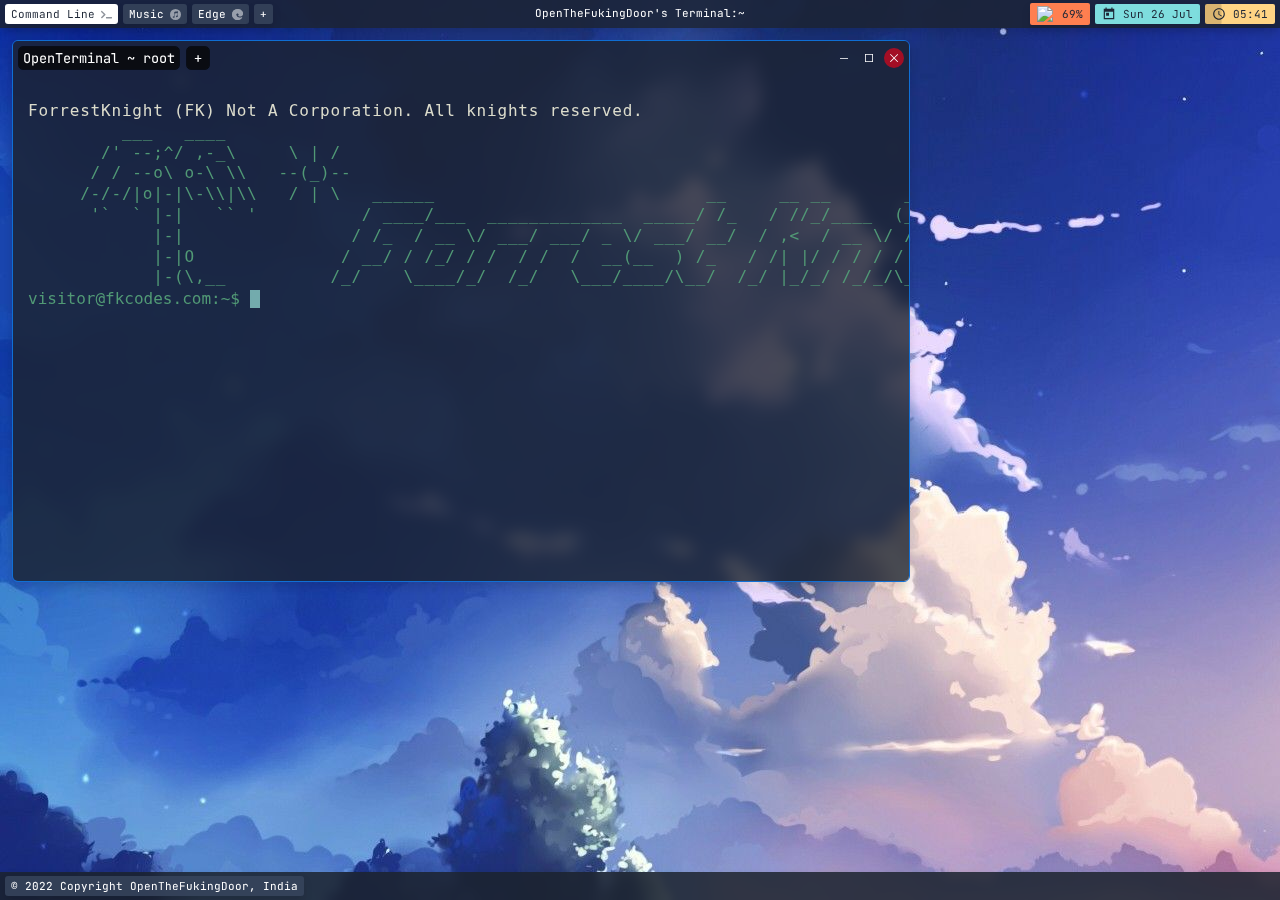
==== index.html @ 37e8170b "gg" ====
<!DOCTYPE html>
<html>
  <head>
    <!-- Meta -->
    <meta name="description" content="OpenTheFukingDoor terminal"/>
    <meta http-equiv="content-type" content="text/html;charset=utf-8" />
    <meta content="website" property="og:type">
    <meta content="https://open.uwus.xyz/#a" property="og:url">
    <meta content="Vishvesh's terminal" property="og:title">
    <meta content="static/embed.png" property="og:image">
    <meta content="Hello!, I am a fellow webdev. Creating some cool css and javascript projects. Check out my website pwease :)" property="og:description" />
    <meta content="#43B581" data-react-helmet="true" name="theme-color" />
    <meta content="width=device-width,initial-scale=1" name="viewport">
    <meta charset="utf-8" />
    <meta http-equiv="X-UA-Compatible" content="IE=edge" />
    <meta name="viewport" content="width=device-width, initial-scale=1" />
    <!-- Link css files -->
    <link rel="icon" type="image/x-icon" href="img/fav-icon.png" />
    <link href="static/titleicon.png" rel="shortcut icon" type="image/x-icon">
    <link href="static/style.css" rel="stylesheet">
    <link href="static/scrollbar.css" rel="stylesheet">
    <!-- Title -->
    <title>OpenTheFukingDoor</title>
  </head>
  <body>
    <!-- Titlebar (Topmost) START -->
    <div class="titlebar">
        <div class="spaces">
            <div class="space space--active" onclick='window.location="https://open.uwus.xyz/#a"'>
                Command Line
                <svg height="24" viewBox="0 0 24 24" width="24">
                    <path d="M9.67432 12.8243L2.38645 20.1121C2.03496 20.4636 1.46511 20.4636 1.11366 20.1121L0.263607 19.2621C-0.0872808 18.9112 -0.0879557 18.3425 0.262107 17.9908L6.03794 12.1878L0.262145 6.38491C-0.0879182 6.0332 -0.0872432 5.46451 0.263645 5.11363L1.11366 4.26362C1.46515 3.91213 2.035 3.91213 2.38645 4.26362L9.67432 11.5515C10.0258 11.9029 10.0258 12.4728 9.67432 12.8243ZM24 19.6878V18.4878C24 17.9908 23.5971 17.5878 23.1 17.5878H11.7C11.203 17.5878 10.8 17.9908 10.8 18.4878V19.6878C10.8 20.1849 11.203 20.5878 11.7 20.5878H23.1C23.5971 20.5878 24 20.1849 24 19.6878Z" />
                </svg>
            </div>
            <div class="space" onclick='window.location="https://open.spotify.com/playlist/4350STmrD14xnWsxiOPn7F?si=e7fcf63f81584156"'>
                Music
                <svg height="24" viewBox="0 0 24 24" width="24">
                    <path clipRule="evenodd" d="M12 24a12 12 0 1 0 0-24 12 12 0 0 0 0 24zm4.28-18.93l.5-.07c.23 0 .39.12.45.34.02.07.01 9.1.01 10.6a1.9 1.9 0 0 1-1.37 1.76c-.47.14-1.15.2-1.48.12-.3-.07-.52-.2-.75-.44-.35-.34-.5-.7-.5-1.15 0-.25.04-.44.16-.7.17-.36.4-.57.79-.77.31-.16.6-.24 1.42-.41.54-.12.76-.16.87-.29.15-.17.04-5.36 0-5.43-.07-.1-.2-.14-.35-.12l-5.62 1.13a.4.4 0 0 0-.29.32l-.02 1.34c-.01 2.2-.05 6.39-.16 6.7a2.3 2.3 0 0 1-.18.37c-.14.2-.4.46-.6.58-.5.29-1.45.44-1.96.3-.54-.14-.94-.5-1.12-1.03-.09-.24-.1-.65-.05-.93.07-.28.22-.55.41-.75.35-.35.77-.52 1.88-.74l.55-.13a.64.64 0 0 0 .34-.32c.04-.1.07-8.5.07-8.5l.06-.1a.7.7 0 0 1 .36-.34c.1-.03 5.64-1.16 6.58-1.34z" fillRule="evenodd" />
                </svg>
            </div>
            <div class="space" onclick='window.location="https://minecraft.com"'>
                Edge
                <svg height="24" viewBox="0 0 24 24" width="24">
                    <path d="M21.7 17.9l-1 .4c-1.1.4-2.2.6-3.4.6C13 19 9 16 9 12a3 3 0 0 1 1.5-2.5c-4 .2-5 4.3-5 6.8 0 7 6.4 7.6 7.8 7.6.7 0 1.8-.2 2.5-.4h.1a12 12 0 0 0 6.3-5 .4.4 0 0 0-.5-.5z" />
                    <path d="M21.7 17.9l-1 .4c-1.1.4-2.2.6-3.4.6C13 19 9 16 9 12a3 3 0 0 1 1.5-2.5c-4 .2-5 4.3-5 6.8 0 7 6.4 7.6 7.8 7.6.7 0 1.8-.2 2.5-.4h.1a12 12 0 0 0 6.3-5 .4.4 0 0 0-.5-.5z" />
                    <path d="M10 22.6a7.6 7.6 0 0 1 .6-13.2c.2-.2.7-.4 1.4-.4a3 3 0 0 1 3 3s2.3-7.5-7.5-7.5c-4.1 0-7.5 4-7.5 7.3a12 12 0 0 0 15.8 11.5 7 7 0 0 1-5.9-.7z" />
                    <path d="M10 22.6a7.6 7.6 0 0 1 .6-13.2c.2-.2.7-.4 1.4-.4a3 3 0 0 1 3 3s2.3-7.5-7.5-7.5c-4.1 0-7.5 4-7.5 7.3a12 12 0 0 0 15.8 11.5 7 7 0 0 1-5.9-.7z" />
                    <path d="M14.3 14c-.1 0-.3.2-.3.5 0 .2.1.5.4.7 1.4.9 3.9.8 4 .8 1 0 1.9-.3 2.7-.8a5.8 5.8 0 0 0 2.9-5c0-2-.8-3.5-1-4A12 12 0 0 0 12 0 12 12 0 0 0 0 11.8c0-3.4 3.4-6.2 7.5-6.2a9 9 0 0 1 4 1A6 6 0 0 1 15 12c0 .5-.3 1.2-.8 1.9z" />
                    <path d="M14.3 14c-.1 0-.3.2-.3.5 0 .2.1.5.4.7 1.4.9 3.9.8 4 .8 1 0 1.9-.3 2.7-.8a5.8 5.8 0 0 0 2.9-5c0-2-.8-3.5-1-4A12 12 0 0 0 12 0 12 12 0 0 0 0 11.8c0-3.4 3.4-6.2 7.5-6.2a9 9 0 0 1 4 1A6 6 0 0 1 15 12c0 .5-.3 1.2-.8 1.9z" />
                </svg>
            </div>
            <div class="space" onclick='window.location="https://www.youtube.com/watch?v=dQw4w9WgXcQ"'>+</div>
        </div>
        
        <div class="process"><a href="https://youtube.com">OpenTheFukingDoor's Terminal</a>:~</div>
        <div class="data">
            <div class="battery-widget">
                <div class="battery-icon">
                    <img src="https://img.icons8.com/ios-glyphs/16/000000/medium-battery--v2.png"/>
                </div>
                69%
            </div>
            <div class="date-widget">please enable</div>
            <div class="time-widget">javascript</div>
        </div>
    </div>
    <!-- Titlebar (Topmost) END -->

        <!-- Terminal START -->
        <div class="terminal">   
            <div class="terhead">
                <div class="terhead-group">
                    <div class="tertext">
                        OpenTerminal ~ root
                    </div>
                    <div class="add-button" onclick="buttonshow()">+</div>
                </div>
                <div class="ui-titlecontrols">
                    <button class="ui-btn minimize">
                        <svg x="0px" y="0px" viewBox="0 0 10.2 1"><rect x="0" y="50%" width="10.2" height="1" /></svg>
                    </button><button class="ui-btn maximize">
                        <svg viewBox="0 0 10 10"><path d="M0,0v10h10V0H0z M9,9H1V1h8V9z" /></svg>
                    </button><button class="ui-btn close">
                        <svg viewBox="0 0 10 10"><polygon points="10.2,0.7 9.5,0 5.1,4.4 0.7,0 0,0.7 4.4,5.1 0,9.5 0.7,10.2 5.1,5.8 9.5,10.2 10.2,9.5 5.8,5.1" /></svg>
                    </button>
                </div>
            </div>
            <iframe src="terminal.html" title="terminal iframe" height="100%" width="100%" frameBorder="0" style="padding-top: 5vh;"></iframe>
        </div>
        <!-- Terminal END -->
    <p class="GFG"></p>
    <!-- Footerbar (Bottommost) START -->
    <div class="footerbar">
       <div class="spaces">
          <div class="space" onclick='window.location="copyright.html"'>
                &copy 2022 Copyright OpenTheFukingDoor, India
          </div>
      </div>
    </div>
    <!-- Footerbar (Bottommost) END -->
    
    <!-- Link javascripts gg-->
    <script src="/js/caret.js"></script>
    <script src="/js/commands.js"></script>
    <script src="/js/main.js"></script>
    <script data-cfasync="false" src="cdn-cgi/scripts/5c5dd728/cloudflare-static/email-decode.min.js"></script>
    <script src="/js/terminal.js"></script>
    <script src="/js/script.js"></script>
    <script src="/js/button.js"></script>
    <script src="//ajax.googleapis.com/ajax/libs/jquery/1.8.3/jquery.min.js"></script>
    <script src="https://ajax.googleapis.com/ajax/libs/jquery/3.3.1/jquery.min.js"></script>
  </body>
</html>
---- static/style.css ----
@import "https://fonts.googleapis.com/css2?family=JetBrains+Mono&ampdisplay=swap";
@import "https://fonts.googleapis.com/css2?family=Inconsolata:wght@300&ampdisplay=swap";
@import url("https://fonts.googleapis.com/css?family=Exo:400,700");
@keyframes fadein{
    0%{
        opacity:.5
    }
    to{
        opacity:1
    }
}
html{
    color:#fff;
    height: 100%;
    width: 100%;
    background-image: url("/static/bg.png");
}

/* Background*/
* {
   margin: 0px;
   padding: 0px;
}


.terminal::-webkit-scrollbar{
    width:0;
    height:0
}
.titlebar{
    position:fixed;
    width:100%;
    top:0;
    left:0;
    height:28px;
    display:flex;
    justify-content:space-between;
    align-items:center;
    background-color:rgba(27,34,45,.8);
    box-shadow:0 5px 10px rgba(0,0,0,.12);
    z-index:1;
    backdrop-filter:blur(5px);
    -webkit-backdrop-filter:blur(5px);
    font-family:jetbrains mono,monospace
}
.footerbar{
    position:absolute;
    width:100%;
    bottom: 0;
    left:0;
    height:28px;
    display:flex;
    justify-content:space-between;
    align-items:center;
    background-color:rgba(27, 34, 45, 0.85);
    box-shadow:0 5px 10px rgba(0, 0, 0, 0.12);
    z-index:1;
    backdrop-filter:blur(5px);
    -webkit-backdrop-filter:blur(5px);
    font-family:jetbrains mono,monospace
}
.process{
    position:absolute;
    top:6px;
    left:0;
    width:100%;
    height:100%;
    font-size:11px;
    text-align:center;
    pointer-events:none;
    touch-action:none
}
.spaces{
    padding:0 5px
}
.space,.spaces{
    display:flex;
    align-items:center
}
.terminal{
    position:absolute;
    top:40px;
    left: 12px;
    width: 70vw;
    height: 60vh;
    bottom: auto;
    border-radius:6px;
    animation:fadein .5s ease-in;
    font-family:inconsolata,monospace;
    font-size:17px;
    border:1px solid #106fd5;
    background-color:rgba(27,34,45,.8);
    box-shadow:0 5px 10px rgba(0,0,0,.12);
    backdrop-filter:blur(8px);
    -webkit-backdrop-filter:blur(8px);
    overflow-x:hidden;
    overflow-y:auto;
    scrollbar-width:none;
    -ms-overflow-style:none;
    display: show;
}
.space{
    margin-right:5px;
    padding:3px 6px;
    font-size:11px;
    background-color:rgba(57,70,94,.81);
    border-radius:3px;
    box-shadow:0 5px 10px rgba(0,0,0,.12);
    cursor:pointer
}
.img{
    border-radius:10%;
    width:150px;
    height:150px;
    float:left;
    margin-right:15px;
    margin-left:5px;
    margin-top:22px;
    padding-bottom:25px
}
span{
    color:#7fa4ea
}
.space>svg{
    flex:0 0 11px;
    width:11px;
    height:11px;
    margin-left:6px;
    fill:currentColor;
    opacity:.5;
    -webkit-transform:translateZ(0);
    transform:translateZ(0)
}
.time__filler{
    position:absolute;
    top:0;
    left:0;
    width:100%;
    height:100%;
    transform:scaleX(0);
    background-color:rgba(0,0,0,.15);
    border-radius:inherit;
    transform-origin:left
}
.space--active{
    color:#1e2737;
    background-color:#fff
}
.data{
    display:flex;
    align-items:center;
    padding:0 5px;
    color:#1e2737;
    font-size:11px
}
.data>:not(:last-of-type){
    margin-right:5px
}
.date-widget,.time-widget,.battery-widget{
    position:relative;
    display:flex;
    align-items:center;
    padding:3px 7px;
    background-color:#7eddde;
    border-radius:2px;
    box-shadow:0 5px 10px rgba(0,0,0,.12)
}
.time-widget{
    background-color:#ffd484
}
.battery-widget{
    background-color: coral;
}
.date-display__icon,.time__icon,.battery-icon{
    width:14px;
    height:14px;
    margin-right:7px;
    fill:#1e2737
}
.battery-icon{
    width:16px;
    height:16px;
    margin-right:9px;
    fill:#1e2737
}
a{
    color:#fff
}
a:hover{
    color:#6fa8e7;
    text-shadow:0 0 5px
}
a:link{
    text-decoration:none;
    transition:.1s ease-in
}

.percent{
    color: #fe3177;
    font-size: 2em;
    font-weight: 700;
    font-family:jetbrains mono,monospace
}
.terhead{
    display: flex;
    position: fixed;
    top: 0;
    left: 0;
    right: 0;
    justify-content: space-between;
    padding-top: 6px;
    padding-bottom: 5px;
    padding-right: 5px;
    padding-left: 6px;
}
/*.tertext, .ui-titlecontrols{
    display: flex;
    justify-content: space-between;
}*/
.tertext{
    font-family: jetbrains mono,monospace;
    font-size: 0.8em;
    outline: solid 1px rgba(0, 0, 0, 0.63);
    background-color: rgba(0, 0, 0, 0.63);
    backdrop-filter:blur(5px);
    -webkit-backdrop-filter:blur(5px);
    padding-top: 2px;
    padding-left: 4px;
    padding-right: 4px;
    padding-bottom: 2px;
    border-radius: 4px;
}

.ui-titlecontrols {
	max-width: 70px;
	max-height: 30px;
	flex-grow: 1;
}
.ui-btn {
    cursor: pointer;
    border-radius: 20px;
	width: 20px;
	height: 20px;
	border: 0;
	outline: 0;
	background: transparent;
}
.ui-btn.close{
    margin-left: 5px;
    background: rgba(253, 0, 21, 0.6);
}
.ui-btn.minimize{
    background: transparent;
}
.ui-btn.maximize{
    margin-left: 5px;
    background: transparent;
}
.ui-btn:hover {
	background: rgba(255, 255, 255, 0.4);
}
.ui-btn.close:hover {
	background: red;
}
.ui-btn svg path, 
.ui-btn svg rect, 
.ui-btn svg polygon {
	fill: #fff;
}
.ui-btn svg {
  width: 8px;
  height: 8px;
}
/* Buzz Out */
@-webkit-keyframes add-button {
    10% {
      -webkit-transform: translateX(3px) rotate(2deg);
      transform: translateX(3px) rotate(2deg);
    }
    20% {
      -webkit-transform: translateX(-3px) rotate(-2deg);
      transform: translateX(-3px) rotate(-2deg);
    }
    30% {
      -webkit-transform: translateX(3px) rotate(2deg);
      transform: translateX(3px) rotate(2deg);
    }
    40% {
      -webkit-transform: translateX(-3px) rotate(-2deg);
      transform: translateX(-3px) rotate(-2deg);
    }
    50% {
      -webkit-transform: translateX(2px) rotate(1deg);
      transform: translateX(2px) rotate(1deg);
    }
    60% {
      -webkit-transform: translateX(-2px) rotate(-1deg);
      transform: translateX(-2px) rotate(-1deg);
    }
    70% {
      -webkit-transform: translateX(2px) rotate(1deg);
      transform: translateX(2px) rotate(1deg);
    }
    80% {
      -webkit-transform: translateX(-2px) rotate(-1deg);
      transform: translateX(-2px) rotate(-1deg);
    }
    90% {
      -webkit-transform: translateX(1px) rotate(0);
      transform: translateX(1px) rotate(0);
    }
    100% {
      -webkit-transform: translateX(-1px) rotate(0);
      transform: translateX(-1px) rotate(0);
    }
  }
  @keyframes add-button {
    10% {
      -webkit-transform: translateX(3px) rotate(2deg);
      transform: translateX(3px) rotate(2deg);
    }
    20% {
      -webkit-transform: translateX(-3px) rotate(-2deg);
      transform: translateX(-3px) rotate(-2deg);
    }
    30% {
      -webkit-transform: translateX(3px) rotate(2deg);
      transform: translateX(3px) rotate(2deg);
    }
    40% {
      -webkit-transform: translateX(-3px) rotate(-2deg);
      transform: translateX(-3px) rotate(-2deg);
    }
    50% {
      -webkit-transform: translateX(2px) rotate(1deg);
      transform: translateX(2px) rotate(1deg);
    }
    60% {
      -webkit-transform: translateX(-2px) rotate(-1deg);
      transform: translateX(-2px) rotate(-1deg);
    }
    70% {
      -webkit-transform: translateX(2px) rotate(1deg);
      transform: translateX(2px) rotate(1deg);
    }
    80% {
      -webkit-transform: translateX(-2px) rotate(-1deg);
      transform: translateX(-2px) rotate(-1deg);
    }
    90% {
      -webkit-transform: translateX(1px) rotate(0);
      transform: translateX(1px) rotate(0);
    }
    100% {
      -webkit-transform: translateX(-1px) rotate(0);
      transform: translateX(-1px) rotate(0);
    }
  }
  .add-button {
    display: inline-block;
    vertical-align: middle;
    -webkit-transform: perspective(1px) translateZ(0);
    transform: perspective(1px) translateZ(0);
    
    width: 18px;
    outline: solid 1px rgba(0, 0, 0, 0.63);
    background-color: rgba(0, 0, 0, 0.63);
    backdrop-filter:blur(5px);
    -webkit-backdrop-filter:blur(5px);
    text-align: center;
    padding-top: 2px;
    padding-left: 2px;
    padding-right: 2px;
    padding-bottom: 2px;
    border-radius: 4px;
    font-family: jetbrains mono,monospace;
    font-size: 0.8em;
  }
  .add-button:hover, .add-button:focus, .add-button:active {
    -webkit-animation-name: add-button;
    animation-name: add-button;
    -webkit-animation-duration: 0.75s;
    animation-duration: 0.75s;
    -webkit-animation-timing-function: linear;
    animation-timing-function: linear;
    -webkit-animation-iteration-count: 1;
    animation-iteration-count: 1;
    background-color: red;
    color: black;
    cursor: pointer;
    display: blo;
  }

  
.terhead-group {
    display: flex;
    width: 190px;
    justify-content: space-between;
}
.added-div {
    background:yellow;
    display:none;
}
---- static/scrollbar.css ----
/* width */
::-webkit-scrollbar {
    width: 9px;
  }
  /* Track */
  ::-webkit-scrollbar-track {
    border-radius: 10px;
  }
  /* Handle */
  ::-webkit-scrollbar-thumb {
    background: #1111119d; 
    border-radius: 10px;
    backdrop-filter:blur(8px);
    -webkit-backdrop-filter:blur(8px);
  }
  
  /* Handle on hover */
  ::-webkit-scrollbar-thumb:hover {
    background: #111111e3; 
  }
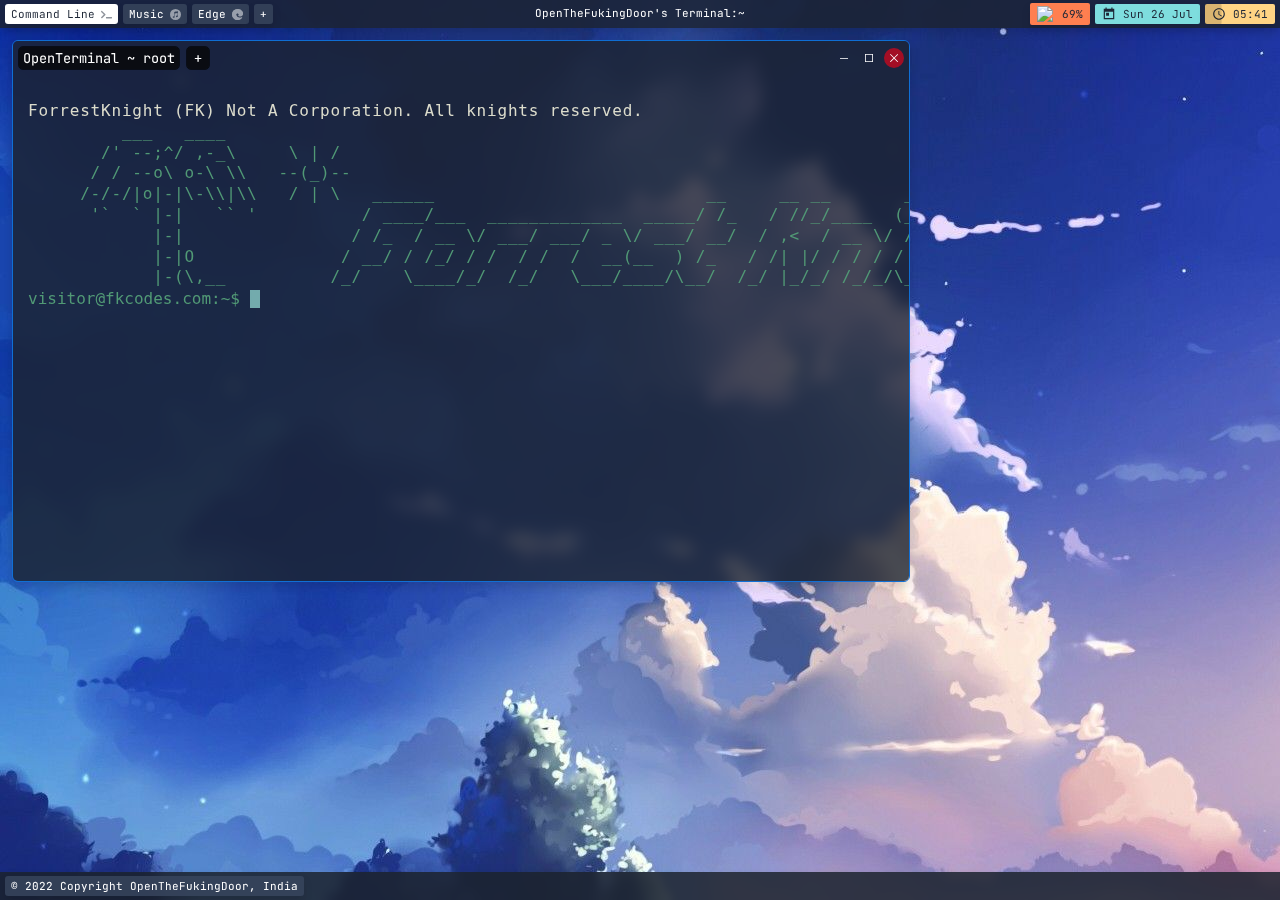
==== commit aba15a48: "link?" ====
--- a/index.html
+++ b/index.html
@@ -1,4 +1,5 @@
 <!DOCTYPE html>
+<!--nice local-->
 <html>
   <head>
     <!-- Meta -->
@@ -16,9 +17,9 @@
     <meta name="viewport" content="width=device-width, initial-scale=1" />
     <!-- Link css files -->
     <link rel="icon" type="image/x-icon" href="img/fav-icon.png" />
-    <link href="static/titleicon.png" rel="shortcut icon" type="image/x-icon">
-    <link href="static/style.css" rel="stylesheet">
-    <link href="static/scrollbar.css" rel="stylesheet">
+    <link href="/static/titleicon.png" rel="shortcut icon" type="image/x-icon">
+    <link href="/static/style.css" rel="stylesheet">
+    <link href="/static/scrollbar.css" rel="stylesheet">
     <!-- Title -->
     <title>OpenTheFukingDoor</title>
   </head>
@@ -100,13 +101,13 @@
     <!-- Footerbar (Bottommost) END -->
     
     <!-- Link javascripts gg-->
-    <script src="/js/caret.js"></script>
-    <script src="/js/commands.js"></script>
-    <script src="/js/main.js"></script>
+    <script src="js/caret.js"></script>
+    <script src="js/commands.js"></script>
+    <script src="js/main.js"></script>
     <script data-cfasync="false" src="cdn-cgi/scripts/5c5dd728/cloudflare-static/email-decode.min.js"></script>
-    <script src="/js/terminal.js"></script>
-    <script src="/js/script.js"></script>
-    <script src="/js/button.js"></script>
+    <script src="js/terminal.js"></script>
+    <script src="js/script.js"></script>
+    <script src="js/button.js"></script>
     <script src="//ajax.googleapis.com/ajax/libs/jquery/1.8.3/jquery.min.js"></script>
     <script src="https://ajax.googleapis.com/ajax/libs/jquery/3.3.1/jquery.min.js"></script>
   </body>
